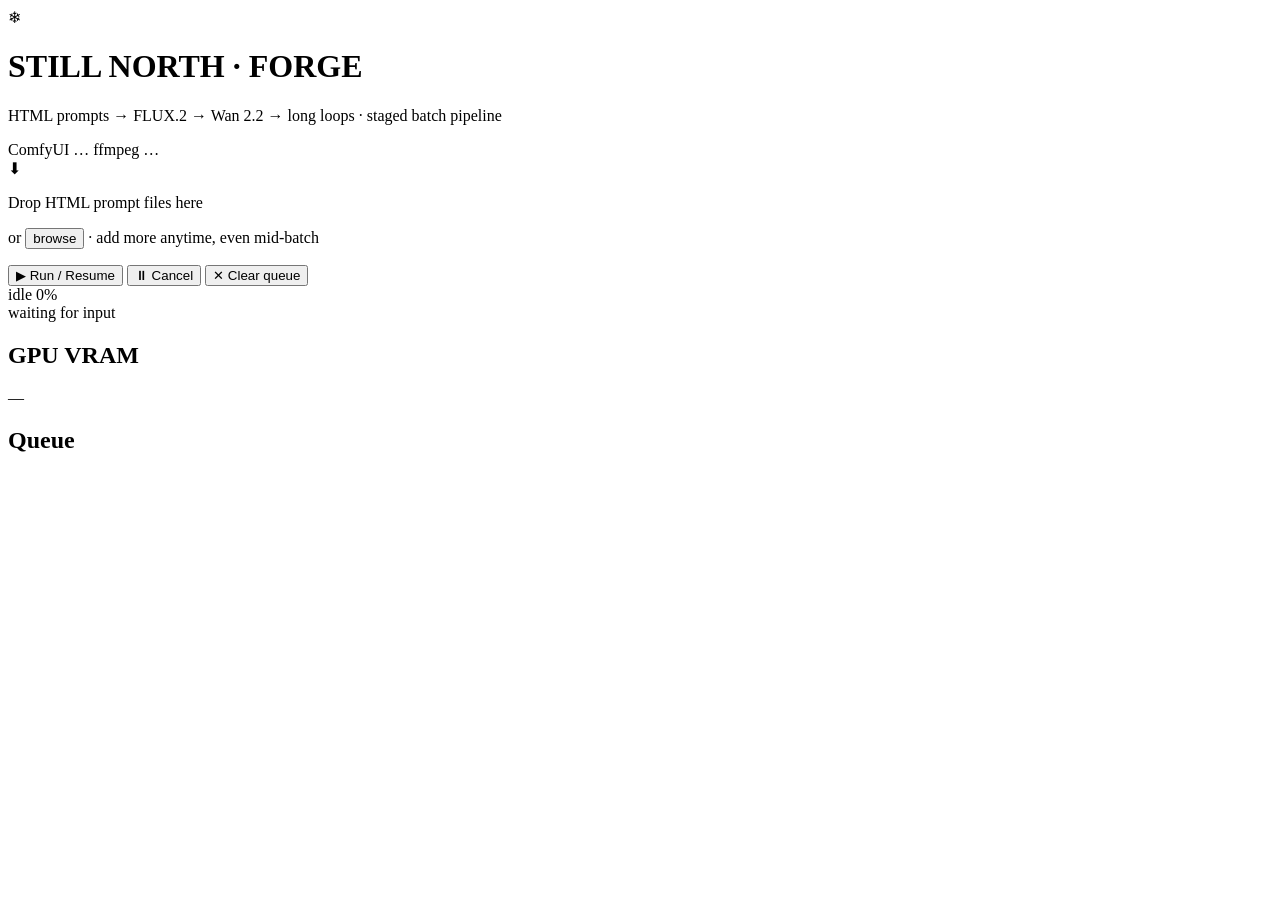
==== web/index.html @ ce6d6554 "feat: StillNorth Forge - staged-batch HTML -> FLUX.2 -> Wan 2.2 video pipeline Drag-and-drop HTML pr" ====
<!DOCTYPE html>
<html lang="en">
<head>
<meta charset="utf-8" />
<meta name="viewport" content="width=device-width, initial-scale=1" />
<title>Still North · Forge</title>
<link rel="stylesheet" href="/style.css" />
</head>
<body>
<div class="aurora"></div>

<header class="topbar">
  <div class="brand">
    <span class="logo">❄</span>
    <div>
      <h1>STILL NORTH <span>· FORGE</span></h1>
      <p>HTML prompts → FLUX.2 → Wan 2.2 → long loops · staged batch pipeline</p>
    </div>
  </div>
  <div class="health" id="health">
    <span class="pill" id="pill-comfy">ComfyUI …</span>
    <span class="pill" id="pill-ffmpeg">ffmpeg …</span>
  </div>
</header>

<main>
  <section class="card drop-card">
    <div id="dropzone" class="dropzone">
      <div class="dz-inner">
        <div class="dz-icon">⬇</div>
        <p class="dz-title">Drop HTML prompt files here</p>
        <p class="dz-sub">or <button id="browse" class="link">browse</button> · add more anytime, even mid-batch</p>
        <input id="file" type="file" accept=".html,.htm" multiple hidden />
      </div>
    </div>
    <div class="controls">
      <button id="run" class="btn primary">▶ Run / Resume</button>
      <button id="cancel" class="btn">⏸ Cancel</button>
      <button id="clear" class="btn ghost">✕ Clear queue</button>
    </div>
    <div id="toast" class="toast"></div>
  </section>

  <section class="card progress-card">
    <div class="stage-line">
      <span id="stage-label" class="stage-label">idle</span>
      <span id="stage-pct" class="stage-pct">0%</span>
    </div>
    <div class="bar"><div id="bar-fill" class="bar-fill"></div></div>
    <div id="stage-detail" class="stage-detail">waiting for input</div>

    <div class="pipeline" id="pipeline"></div>
  </section>

  <div class="grid">
    <section class="card vram-card">
      <h2>GPU VRAM</h2>
      <div class="gauge"><div id="vram-fill" class="gauge-fill"></div></div>
      <div class="vram-text"><span id="vram-val">—</span><span id="vram-name"></span></div>
    </section>

    <section class="card queue-card">
      <h2>Queue <span id="queue-total" class="muted"></span></h2>
      <ul id="queue" class="queue"></ul>
    </section>
  </div>
</main>

<script src="/app.js"></script>
</body>
</html>
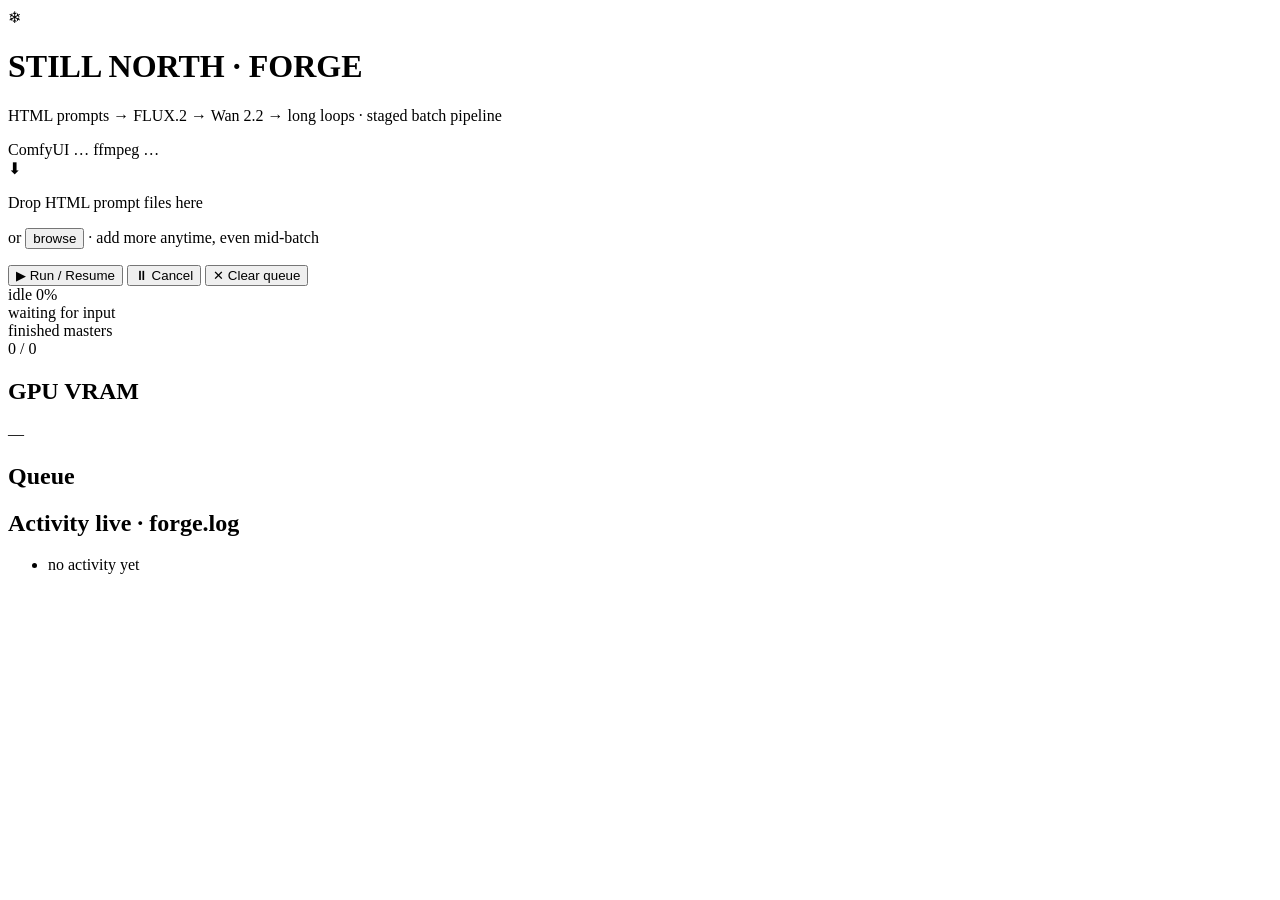
==== commit 6889c4af: "feat(ui): live in-flight feedback, activity feed, cleaner run states The pipeline looked "stuck at 0" ====
--- a/web/index.html
+++ b/web/index.html
@@ -44,12 +44,21 @@
   <section class="card progress-card">
     <div class="stage-line">
       <span id="stage-label" class="stage-label">idle</span>
-      <span id="stage-pct" class="stage-pct">0%</span>
+      <span class="stage-right">
+        <span id="stage-timer" class="stage-timer"></span>
+        <span id="stage-pct" class="stage-pct">0%</span>
+      </span>
     </div>
     <div class="bar"><div id="bar-fill" class="bar-fill"></div></div>
     <div id="stage-detail" class="stage-detail">waiting for input</div>
 
     <div class="pipeline" id="pipeline"></div>
+
+    <div class="overall">
+      <span class="overall-label">finished masters</span>
+      <div class="bar thin"><div id="overall-fill" class="bar-fill"></div></div>
+      <span id="overall-text" class="muted">0 / 0</span>
+    </div>
   </section>
 
   <div class="grid">
@@ -64,6 +73,11 @@
       <ul id="queue" class="queue"></ul>
     </section>
   </div>
+
+  <section class="card log-card">
+    <h2>Activity <span class="muted">live · forge.log</span></h2>
+    <ul id="log" class="log"><li class="empty">no activity yet</li></ul>
+  </section>
 </main>
 
 <script src="/app.js"></script>
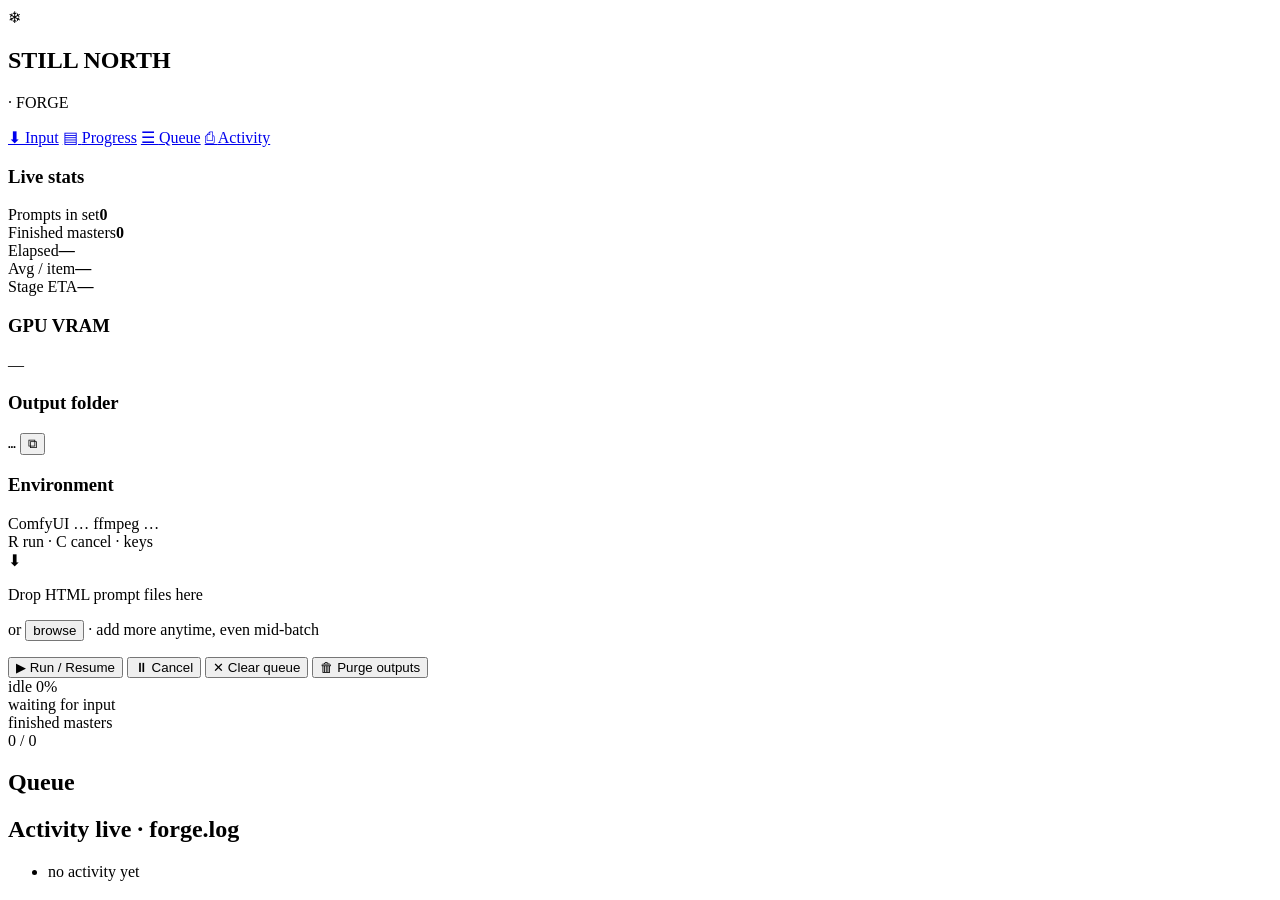
==== commit 5123e2b7: "feat: left sidebar UI, Purge outputs, live stats + ETA Adds a destructive "Purge outputs" action and" ====
--- a/web/index.html
+++ b/web/index.html
@@ -9,76 +9,112 @@
 <body>
 <div class="aurora"></div>
 
-<header class="topbar">
-  <div class="brand">
-    <span class="logo">❄</span>
-    <div>
-      <h1>STILL NORTH <span>· FORGE</span></h1>
-      <p>HTML prompts → FLUX.2 → Wan 2.2 → long loops · staged batch pipeline</p>
-    </div>
-  </div>
-  <div class="health" id="health">
-    <span class="pill" id="pill-comfy">ComfyUI …</span>
-    <span class="pill" id="pill-ffmpeg">ffmpeg …</span>
-  </div>
-</header>
-
-<main>
-  <section class="card drop-card">
-    <div id="dropzone" class="dropzone">
-      <div class="dz-inner">
-        <div class="dz-icon">⬇</div>
-        <p class="dz-title">Drop HTML prompt files here</p>
-        <p class="dz-sub">or <button id="browse" class="link">browse</button> · add more anytime, even mid-batch</p>
-        <input id="file" type="file" accept=".html,.htm" multiple hidden />
+<div class="app">
+  <!-- ===================== LEFT SIDEBAR ===================== -->
+  <aside class="sidebar" id="sidebar">
+    <div class="brand">
+      <span class="logo">❄</span>
+      <div>
+        <h1>STILL NORTH</h1>
+        <p class="brand-sub">· FORGE</p>
       </div>
     </div>
-    <div class="controls">
-      <button id="run" class="btn primary">▶ Run / Resume</button>
-      <button id="cancel" class="btn">⏸ Cancel</button>
-      <button id="clear" class="btn ghost">✕ Clear queue</button>
+
+    <nav class="side-nav">
+      <a href="#sec-input" class="nav-item">⬇ <span>Input</span></a>
+      <a href="#sec-progress" class="nav-item">▤ <span>Progress</span></a>
+      <a href="#sec-queue" class="nav-item">☰ <span>Queue</span></a>
+      <a href="#sec-activity" class="nav-item">⎙ <span>Activity</span></a>
+    </nav>
+
+    <div class="side-block">
+      <h3>Live stats</h3>
+      <div class="stat"><span>Prompts in set</span><b id="stat-prompts">0</b></div>
+      <div class="stat"><span>Finished masters</span><b id="stat-masters">0</b></div>
+      <div class="stat"><span>Elapsed</span><b id="stat-elapsed">—</b></div>
+      <div class="stat"><span>Avg / item</span><b id="stat-avg">—</b></div>
+      <div class="stat"><span>Stage ETA</span><b id="stat-eta">—</b></div>
     </div>
-    <div id="toast" class="toast"></div>
-  </section>
 
-  <section class="card progress-card">
-    <div class="stage-line">
-      <span id="stage-label" class="stage-label">idle</span>
-      <span class="stage-right">
-        <span id="stage-timer" class="stage-timer"></span>
-        <span id="stage-pct" class="stage-pct">0%</span>
-      </span>
+    <div class="side-block">
+      <h3>GPU VRAM</h3>
+      <div class="gauge"><div id="vram-fill" class="gauge-fill"></div></div>
+      <div class="vram-text"><span id="vram-val">—</span></div>
+      <div class="vram-name" id="vram-name"></div>
     </div>
-    <div class="bar"><div id="bar-fill" class="bar-fill"></div></div>
-    <div id="stage-detail" class="stage-detail">waiting for input</div>
 
-    <div class="pipeline" id="pipeline"></div>
+    <div class="side-block">
+      <h3>Output folder</h3>
+      <div class="ws-row">
+        <code id="ws-path" class="ws-path">…</code>
+        <button id="ws-copy" class="mini-btn" title="copy path">⧉</button>
+      </div>
+    </div>
 
-    <div class="overall">
-      <span class="overall-label">finished masters</span>
-      <div class="bar thin"><div id="overall-fill" class="bar-fill"></div></div>
-      <span id="overall-text" class="muted">0 / 0</span>
+    <div class="side-block health-block">
+      <h3>Environment</h3>
+      <div class="health">
+        <span class="pill" id="pill-comfy">ComfyUI …</span>
+        <span class="pill" id="pill-ffmpeg">ffmpeg …</span>
+      </div>
     </div>
-  </section>
 
-  <div class="grid">
-    <section class="card vram-card">
-      <h2>GPU VRAM</h2>
-      <div class="gauge"><div id="vram-fill" class="gauge-fill"></div></div>
-      <div class="vram-text"><span id="vram-val">—</span><span id="vram-name"></span></div>
+    <div class="side-foot">R run · C cancel · keys</div>
+  </aside>
+
+  <!-- ===================== MAIN CONTENT ===================== -->
+  <main class="content">
+    <section class="card drop-card" id="sec-input">
+      <div id="dropzone" class="dropzone">
+        <div class="dz-inner">
+          <div class="dz-icon">⬇</div>
+          <p class="dz-title">Drop HTML prompt files here</p>
+          <p class="dz-sub">or <button id="browse" class="link">browse</button> · add more anytime, even mid-batch</p>
+          <input id="file" type="file" accept=".html,.htm" multiple hidden />
+        </div>
+      </div>
+      <div class="controls">
+        <button id="run" class="btn primary">▶ Run / Resume</button>
+        <button id="cancel" class="btn">⏸ Cancel</button>
+        <button id="clear" class="btn ghost">✕ Clear queue</button>
+        <button id="purge" class="btn danger">🗑 Purge outputs</button>
+      </div>
+      <div id="toast" class="toast"></div>
     </section>
 
-    <section class="card queue-card">
-      <h2>Queue <span id="queue-total" class="muted"></span></h2>
-      <ul id="queue" class="queue"></ul>
+    <section class="card progress-card" id="sec-progress">
+      <div class="stage-line">
+        <span id="stage-label" class="stage-label">idle</span>
+        <span class="stage-right">
+          <span id="stage-timer" class="stage-timer"></span>
+          <span id="stage-pct" class="stage-pct">0%</span>
+        </span>
+      </div>
+      <div class="bar"><div id="bar-fill" class="bar-fill"></div></div>
+      <div id="stage-detail" class="stage-detail">waiting for input</div>
+
+      <div class="pipeline" id="pipeline"></div>
+
+      <div class="overall">
+        <span class="overall-label">finished masters</span>
+        <div class="bar thin"><div id="overall-fill" class="bar-fill"></div></div>
+        <span id="overall-text" class="muted">0 / 0</span>
+      </div>
     </section>
-  </div>
 
-  <section class="card log-card">
-    <h2>Activity <span class="muted">live · forge.log</span></h2>
-    <ul id="log" class="log"><li class="empty">no activity yet</li></ul>
-  </section>
-</main>
+    <div class="grid">
+      <section class="card queue-card" id="sec-queue">
+        <h2>Queue <span id="queue-total" class="muted"></span></h2>
+        <ul id="queue" class="queue"></ul>
+      </section>
+
+      <section class="card log-card" id="sec-activity">
+        <h2>Activity <span class="muted">live · forge.log</span></h2>
+        <ul id="log" class="log"><li class="empty">no activity yet</li></ul>
+      </section>
+    </div>
+  </main>
+</div>
 
 <script src="/app.js"></script>
 </body>
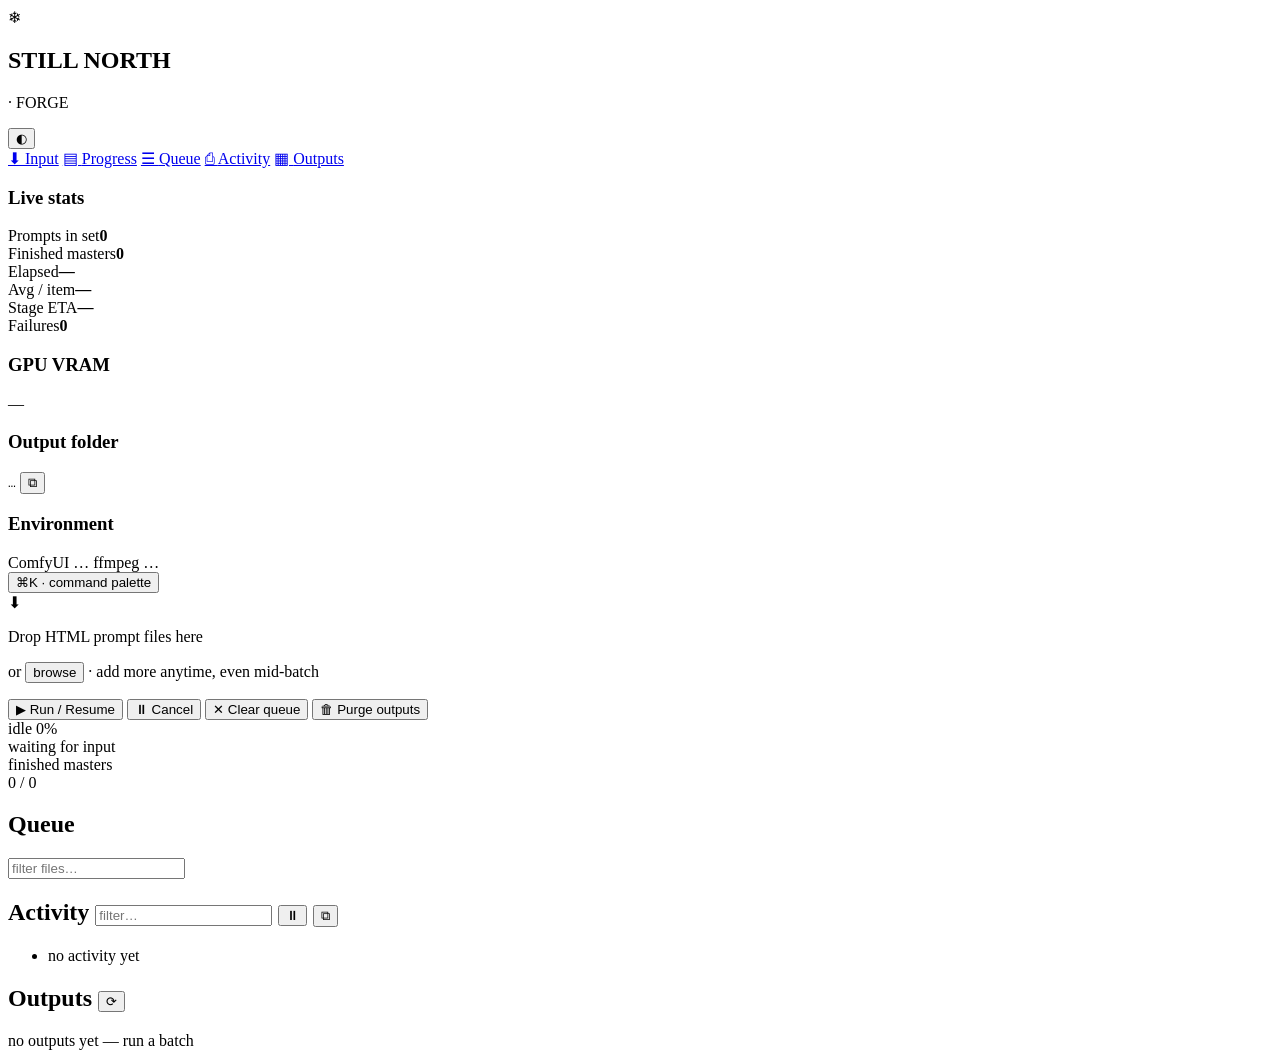
==== commit 3206c536: "feat: output gallery, retry+metrics, command palette, themes Highest-value items from the enhancemen" ====
--- a/web/index.html
+++ b/web/index.html
@@ -1,5 +1,5 @@
 <!DOCTYPE html>
-<html lang="en">
+<html lang="en" data-theme="dark">
 <head>
 <meta charset="utf-8" />
 <meta name="viewport" content="width=device-width, initial-scale=1" />
@@ -14,10 +14,11 @@
   <aside class="sidebar" id="sidebar">
     <div class="brand">
       <span class="logo">❄</span>
-      <div>
+      <div class="brand-txt">
         <h1>STILL NORTH</h1>
         <p class="brand-sub">· FORGE</p>
       </div>
+      <button id="theme" class="mini-btn theme-btn" title="toggle theme (T)" aria-label="toggle light/dark theme">◐</button>
     </div>
 
     <nav class="side-nav">
@@ -25,6 +26,7 @@
       <a href="#sec-progress" class="nav-item">▤ <span>Progress</span></a>
       <a href="#sec-queue" class="nav-item">☰ <span>Queue</span></a>
       <a href="#sec-activity" class="nav-item">⎙ <span>Activity</span></a>
+      <a href="#sec-gallery" class="nav-item">▦ <span>Outputs</span></a>
     </nav>
 
     <div class="side-block">
@@ -34,6 +36,7 @@
       <div class="stat"><span>Elapsed</span><b id="stat-elapsed">—</b></div>
       <div class="stat"><span>Avg / item</span><b id="stat-avg">—</b></div>
       <div class="stat"><span>Stage ETA</span><b id="stat-eta">—</b></div>
+      <div class="stat"><span>Failures</span><b id="stat-fails">0</b></div>
     </div>
 
     <div class="side-block">
@@ -59,7 +62,7 @@
       </div>
     </div>
 
-    <div class="side-foot">R run · C cancel · keys</div>
+    <button class="side-foot" id="open-palette">⌘K · command palette</button>
   </aside>
 
   <!-- ===================== MAIN CONTENT ===================== -->
@@ -105,15 +108,47 @@
     <div class="grid">
       <section class="card queue-card" id="sec-queue">
         <h2>Queue <span id="queue-total" class="muted"></span></h2>
+        <input id="queue-search" class="search" type="search" placeholder="filter files…" aria-label="filter queue" />
         <ul id="queue" class="queue"></ul>
       </section>
 
       <section class="card log-card" id="sec-activity">
-        <h2>Activity <span class="muted">live · forge.log</span></h2>
+        <h2>Activity
+          <span class="log-tools">
+            <input id="log-search" class="search" type="search" placeholder="filter…" aria-label="filter activity log" />
+            <button id="log-pause" class="mini-btn" title="pause autoscroll">⏸</button>
+            <button id="log-copy" class="mini-btn" title="copy log">⧉</button>
+          </span>
+        </h2>
         <ul id="log" class="log"><li class="empty">no activity yet</li></ul>
       </section>
     </div>
+
+    <section class="card gallery-card" id="sec-gallery">
+      <h2>Outputs
+        <span class="gal-tools">
+          <span id="gal-tabs" class="gal-tabs"></span>
+          <button id="gal-refresh" class="mini-btn" title="refresh">⟳</button>
+        </span>
+      </h2>
+      <div id="gallery" class="gallery"><div class="empty">no outputs yet — run a batch</div></div>
+    </section>
   </main>
+</div>
+
+<!-- command palette -->
+<div id="palette" class="overlay" hidden>
+  <div class="palette" role="dialog" aria-modal="true" aria-label="command palette">
+    <input id="palette-input" class="palette-input" type="text" placeholder="type a command…" autocomplete="off" />
+    <ul id="palette-list" class="palette-list"></ul>
+  </div>
+</div>
+
+<!-- media lightbox -->
+<div id="lightbox" class="overlay" hidden>
+  <button id="lb-close" class="lb-close" aria-label="close">✕</button>
+  <div id="lb-body" class="lb-body"></div>
+  <div id="lb-caption" class="lb-caption"></div>
 </div>
 
 <script src="/app.js"></script>
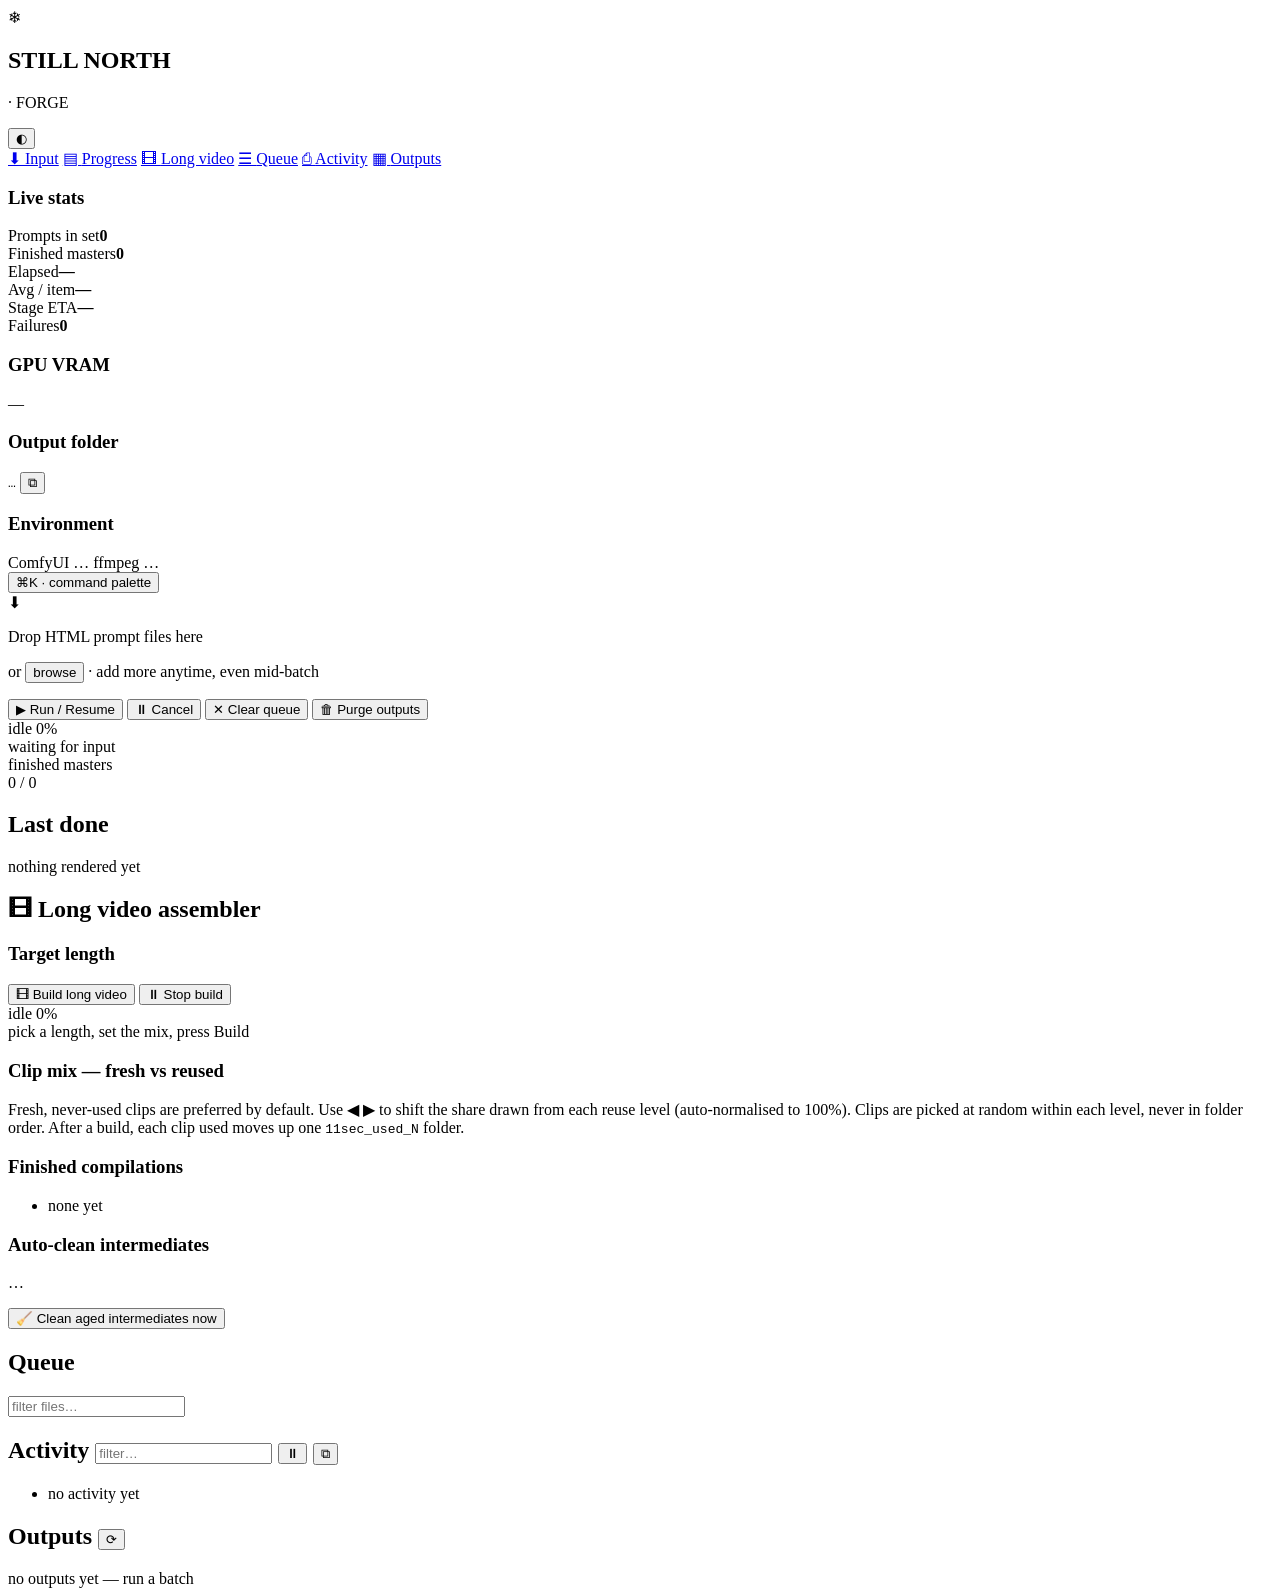
==== commit cc0c9e79: "feat: long-video assembler with usage buckets, crash-safe resume, preview, auto-delete Add an on-dem" ====
--- a/web/index.html
+++ b/web/index.html
@@ -24,6 +24,7 @@
     <nav class="side-nav">
       <a href="#sec-input" class="nav-item">⬇ <span>Input</span></a>
       <a href="#sec-progress" class="nav-item">▤ <span>Progress</span></a>
+      <a href="#sec-assembler" class="nav-item">🎞 <span>Long video</span></a>
       <a href="#sec-queue" class="nav-item">☰ <span>Queue</span></a>
       <a href="#sec-activity" class="nav-item">⎙ <span>Activity</span></a>
       <a href="#sec-gallery" class="nav-item">▦ <span>Outputs</span></a>
@@ -102,6 +103,51 @@
         <span class="overall-label">finished masters</span>
         <div class="bar thin"><div id="overall-fill" class="bar-fill"></div></div>
         <span id="overall-text" class="muted">0 / 0</span>
+      </div>
+    </section>
+
+    <section class="card preview-card" id="sec-preview">
+      <h2>Last done <span class="muted" id="prev-meta"></span></h2>
+      <div id="preview" class="preview"><div class="empty">nothing rendered yet</div></div>
+    </section>
+
+    <section class="card asm-card" id="sec-assembler">
+      <h2>🎞 Long video assembler <span class="muted" id="asm-libtotal"></span></h2>
+      <div class="asm-grid">
+        <div class="asm-col">
+          <h3 class="asm-h3">Target length</h3>
+          <div id="asm-durations" class="asm-durs"></div>
+          <div class="asm-actions">
+            <button id="asm-build" class="btn primary">🎞 Build long video</button>
+            <button id="asm-cancel" class="btn">⏸ Stop build</button>
+          </div>
+          <div class="asm-progress">
+            <div class="stage-line">
+              <span id="asm-phase" class="stage-label small">idle</span>
+              <span id="asm-pct" class="stage-pct">0%</span>
+            </div>
+            <div class="bar"><div id="asm-fill" class="bar-fill idle"></div></div>
+            <div id="asm-note" class="stage-detail">pick a length, set the mix, press Build</div>
+          </div>
+        </div>
+
+        <div class="asm-col">
+          <h3 class="asm-h3">Clip mix <span class="muted">— fresh vs reused</span></h3>
+          <div id="asm-weights" class="asm-weights"></div>
+          <p class="asm-hint">Fresh, never-used clips are preferred by default. Use ◀ ▶ to shift the share drawn from each reuse level (auto-normalised to 100%). Clips are picked at random within each level, never in folder order. After a build, each clip used moves up one <code>11sec_used_N</code> folder.</p>
+        </div>
+      </div>
+
+      <div class="asm-foot">
+        <div class="asm-block">
+          <h3 class="asm-h3">Finished compilations</h3>
+          <ul id="asm-comp-list" class="comp-list"><li class="empty">none yet</li></ul>
+        </div>
+        <div class="asm-block">
+          <h3 class="asm-h3">Auto-clean intermediates</h3>
+          <p class="asm-hint" id="asm-retention-text">…</p>
+          <button id="asm-cleanup" class="btn ghost">🧹 Clean aged intermediates now</button>
+        </div>
       </div>
     </section>
 
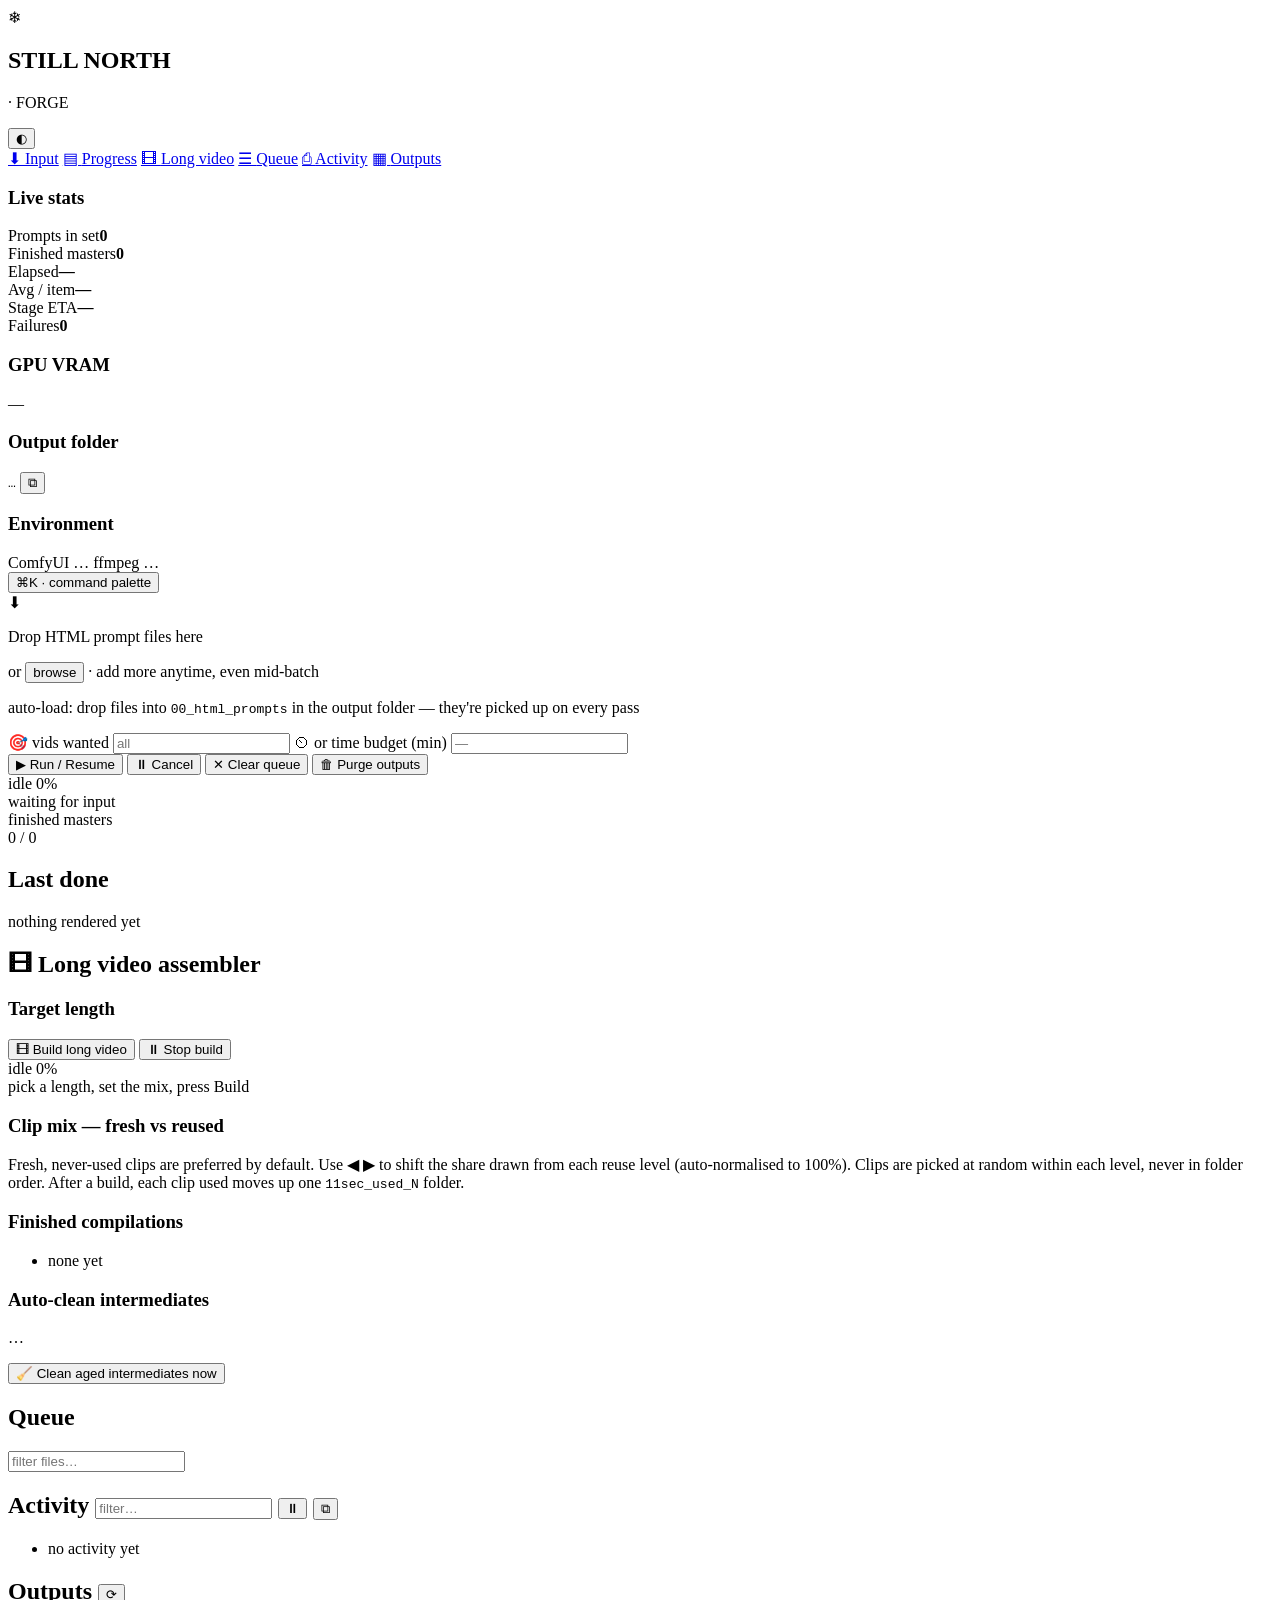
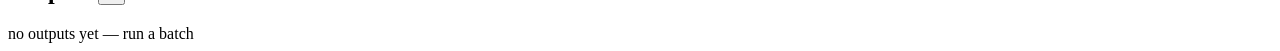
==== commit c63b3ff6: "AI judge (Ollama), target/time run modes, HTML autoload; fix SR wire-mesh Root cause of the "pixels " ====
--- a/web/index.html
+++ b/web/index.html
@@ -74,8 +74,18 @@
           <div class="dz-icon">⬇</div>
           <p class="dz-title">Drop HTML prompt files here</p>
           <p class="dz-sub">or <button id="browse" class="link">browse</button> · add more anytime, even mid-batch</p>
+          <p class="dz-sub">auto-load: drop files into <code id="html-dir">00_html_prompts</code> in the output folder — they're picked up on every pass</p>
           <input id="file" type="file" accept=".html,.htm" multiple hidden />
         </div>
+      </div>
+      <div class="mode-row">
+        <label class="mode-field">🎯 vids wanted
+          <input id="mode-target" type="number" min="1" step="1" placeholder="all" />
+        </label>
+        <label class="mode-field">⏲ or time budget (min)
+          <input id="mode-minutes" type="number" min="1" step="1" placeholder="—" />
+        </label>
+        <span id="mode-status" class="mode-status"></span>
       </div>
       <div class="controls">
         <button id="run" class="btn primary">▶ Run / Resume</button>
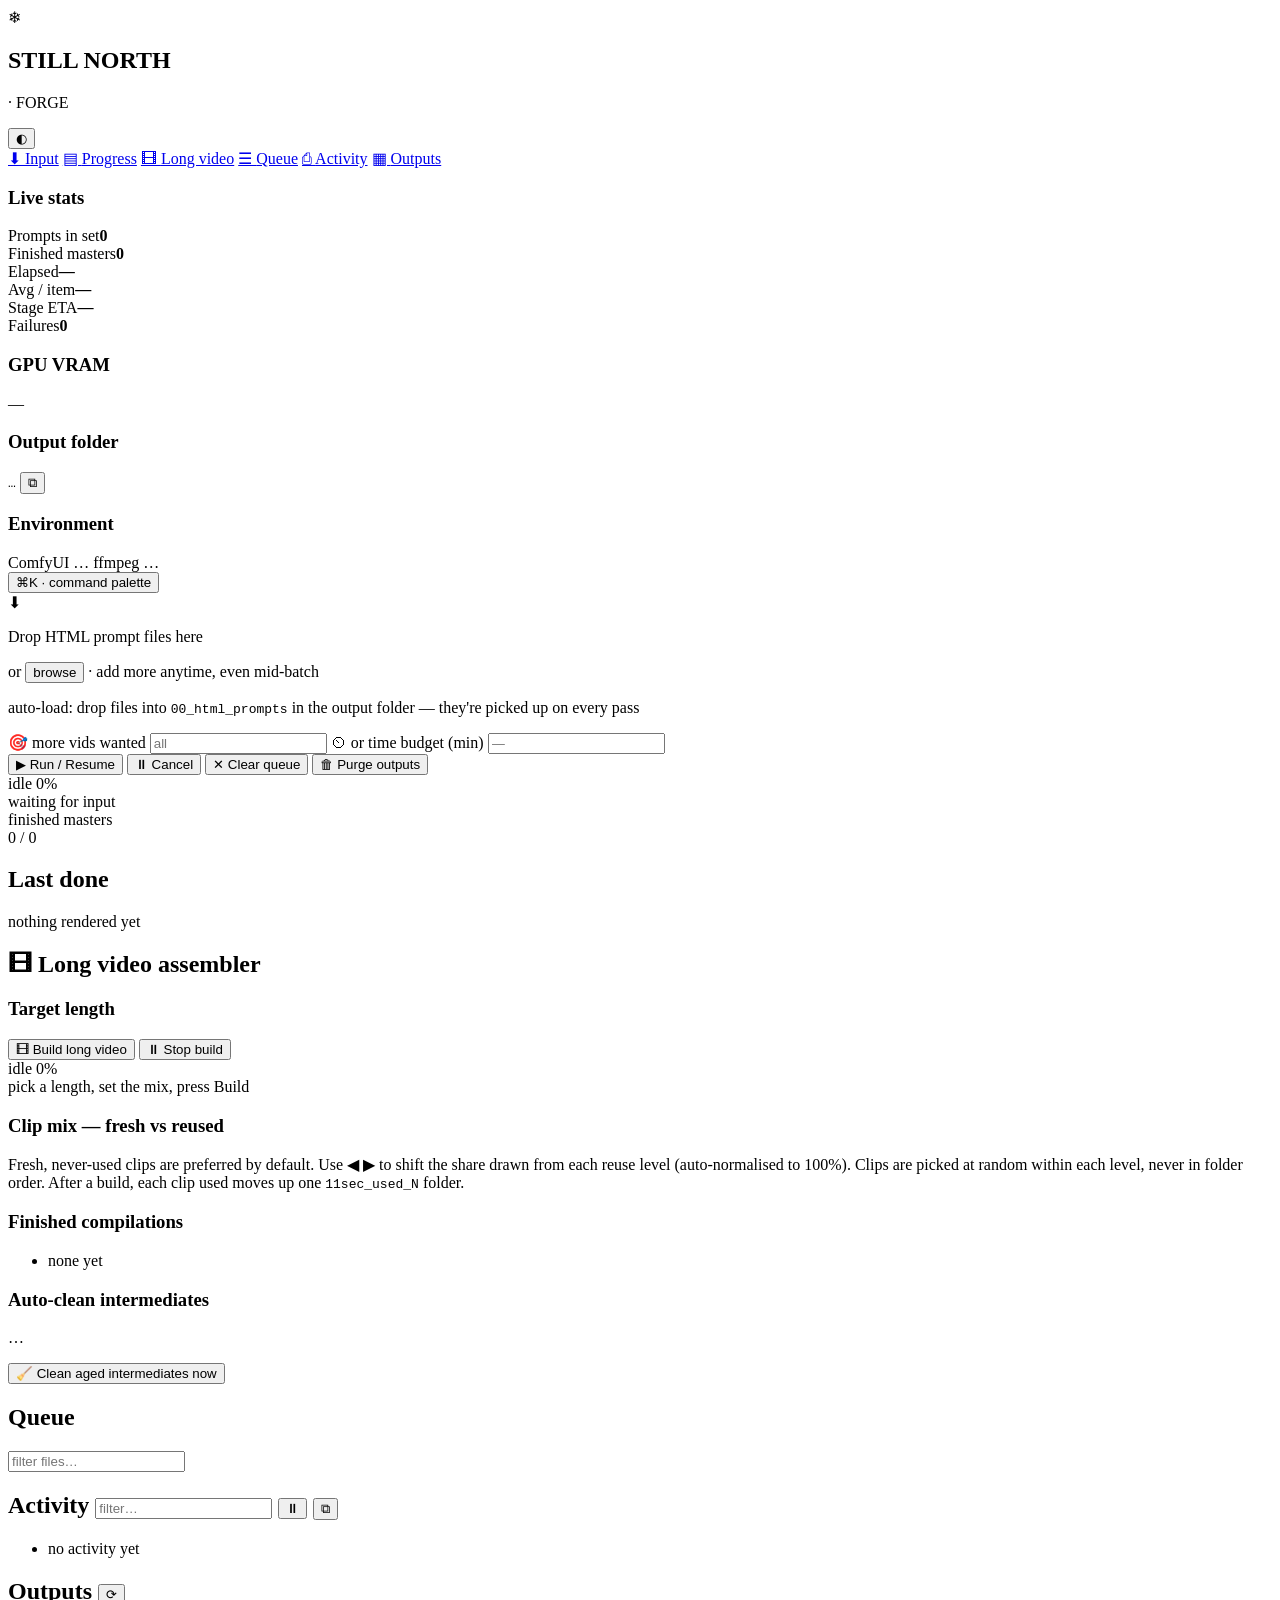
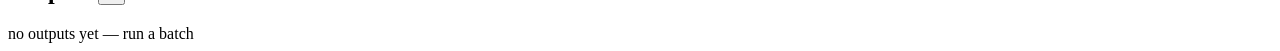
==== commit 1f483c58: "Camera scene-awareness, incremental target count, plain-text prompt ingest Three forge improvements " ====
--- a/web/index.html
+++ b/web/index.html
@@ -79,8 +79,8 @@
         </div>
       </div>
       <div class="mode-row">
-        <label class="mode-field">🎯 vids wanted
-          <input id="mode-target" type="number" min="1" step="1" placeholder="all" />
+        <label class="mode-field">🎯 more vids wanted
+          <input id="mode-target" type="number" min="1" step="1" placeholder="all" title="how many NEW masters to add this run — not the catalog total" />
         </label>
         <label class="mode-field">⏲ or time budget (min)
           <input id="mode-minutes" type="number" min="1" step="1" placeholder="—" />
